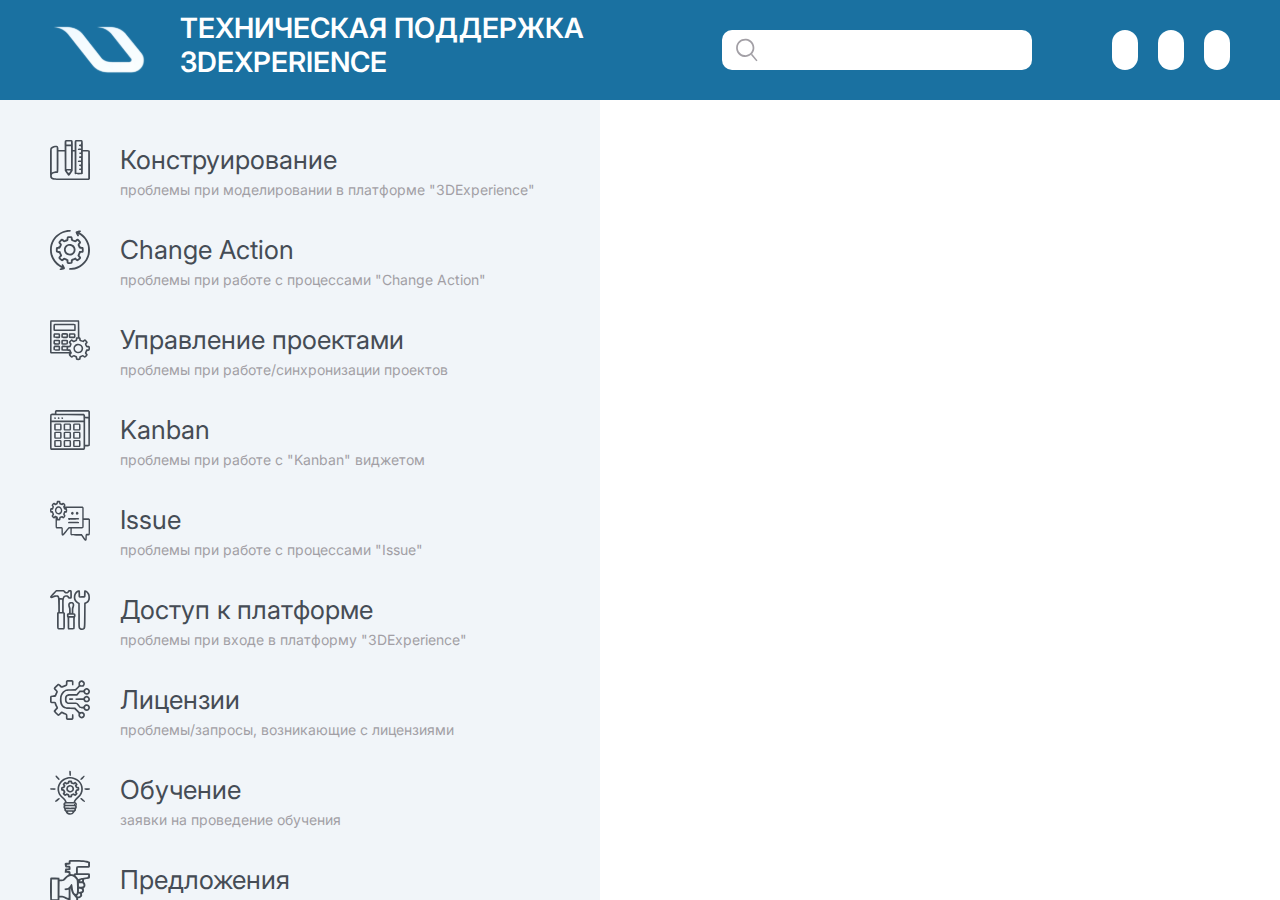
==== index.html @ bc97eb33 "v_01_13_07-22" ====
<!DOCTYPE html>
<html lang="ru">

<head>
    <meta charset="UTF-8">
    <meta http-equiv="X-UA-Compatible" content="IE=edge">
    <meta name="viewport" content="width=device-width, initial-scale=1.0">
    <link href="https://fonts.googleapis.com" rel="preconnect">
    <link href="https://fonts.gstatic.com" rel="preconnect" crossorigin>
    <link href="https://fonts.googleapis.com/css2?family=Inter:wght@200;300;400;500;600;700&display=swap"
        rel="stylesheet">
    <link href="https://cdn.jsdelivr.net/npm/bootstrap@5.2.0-beta1/dist/css/bootstrap.min.css" rel="stylesheet">
    <script src="https://cdn.jsdelivr.net/npm/bootstrap@5.2.0-beta1/dist/js/bootstrap.bundle.min.js" defer
        integrity="sha384-pprn3073KE6tl6bjs2QrFaJGz5/SUsLqktiwsUTF55Jfv3qYSDhgCecCxMW52nD2"
        crossorigin="anonymous"></script>
    <link href="css/style.css" rel="stylesheet">
    <script src="js/main.js" defer></script>
    <title>Техническая поддержка 3DExperience</title>
</head>

<body>
    <header class="header container-content">
        <div class=" header__container">
            <img class="header__logo" src="img/ust-logo.svg" alt="Логотип UST">
            <h1 class="header__title">Техническая поддержка 3DExperience</h1>
            <form class="header__form" action="https://postman-echo.com/post" method="post">
                <input class="header__input" id type="search" name>
                <button class="header__btn btn" type="submit">
                    <svg width="24" height="26" viewBox="0 0 24 26" fill="none" xmlns="http://www.w3.org/2000/svg">
                        <rect width="8.88281" height="1.63172"
                            transform="matrix(0.643813 0.765183 -0.786459 0.617642 17.75 17.5331)" fill="#A29FA5">
                        </rect>
                        <path fill-rule="evenodd" clip-rule="evenodd"
                            d="M9.90199 18.8347C14.2173 19.2799 17.9148 16.1494 18.3362 12.0644C18.7576 7.97938 15.777 4.16008 11.4617 3.71494C7.14639 3.26979 3.44885 6.4002 3.02745 10.4852C2.60606 14.5703 5.5867 18.3896 9.90199 18.8347ZM9.70703 20.7247C14.926 21.263 19.5933 17.4686 20.1317 12.2496C20.6701 7.03062 16.8757 2.36334 11.6566 1.82497C6.43763 1.28659 1.77035 5.081 1.23198 10.3C0.693609 15.519 4.48802 20.1863 9.70703 20.7247Z"
                            fill="#A29FA5"></path>
                    </svg>
                </button>
            </form>
            <div class="header__nav">
                <button class="btn header__login"></button>
                <button class="btn header__login"></button>
                <button class="btn header__login"></button>
            </div>
        </div>
    </header>
    <main class="main">
        <div class="menu container-content">
            <div class="menu__block">
                <ul class="menu__list">
                    <li class="menu__item">
                        <button class="menu__btn" data-path="construction">
                            <img src="img/construction.svg" alt>
                            <p class="menu__title">
                                Конструирование
                            </p>
                            <p class="menu__descr">
                                проблемы при моделировании в платформе "3DExperience"
                            </p>
                        </button>
                    </li>
                    <li class="menu__item">
                        <button class="menu__btn" data-path="change-action">
                            <img src="img/change-action.svg" alt>
                            <p class="menu__title">
                                Change Action
                            </p>
                            <p class="menu__descr">
                                проблемы при работе с процессами "Change Action"</p>
                        </button>
                    </li>
                    <li class="menu__item">
                        <button class="menu__btn" data-path="projects-control">
                            <img src="img/projects-control.svg" alt>
                            <p class="menu__title">
                                Управление проектами
                            </p>
                            <p class="menu__descr">
                                проблемы при работе/синхронизации проектов
                            </p>
                        </button>
                    </li>
                    <li class="menu__item">
                        <button class="menu__btn" data-path="kanban">
                            <img src="img/kanban.svg" alt>
                            <p class="menu__title">
                                Kanban
                            </p>
                            <p class="menu__descr">
                                проблемы при работе c "Kanban" виджетом
                            </p>
                        </button>
                    </li>
                    <li class="menu__item">
                        <button class="menu__btn" data-path="issue">
                            <img src="img/issue.svg" alt>
                            <p class="menu__title">
                                Issue
                            </p>
                            <p class="menu__descr">
                                проблемы при работе с процессами "Issue"
                            </p>
                        </button>
                    </li>
                    <li class="menu__item">
                        <button class="menu__btn" data-path="access">
                            <img src="img/access.svg" alt>
                            <p class="menu__title">
                                Доступ к платформе
                            </p>
                            <p class="menu__descr">
                                проблемы при входе в платформу "3DExperience"
                            </p>
                        </button>
                    </li>
                    <li class="menu__item">
                        <button class="menu__btn" data-path="licenses">
                            <img src="img/licenses.svg" alt>
                            <p class="menu__title">
                                Лицензии
                            </p>
                            <p class="menu__descr">
                                проблемы/запросы, возникающие с лицензиями
                            </p>
                            <span></span>
                        </button>
                    </li>
                    <li class="menu__item">
                        <button class="menu__btn" data-path="education">
                            <img src="img/education.svg" alt>
                            <p class="menu__title">
                                Обучение
                            </p>
                            <p class="menu__descr">
                                заявки на проведение обучения
                            </p>
                        </button>
                    </li>
                    <li class="menu__item">
                        <button class="menu__btn" data-path="suggestions">
                            <img src="img/suggestions.svg" alt>
                            <p class="menu__title">
                                Предложения
                            </p>
                            <p class="menu__descr">
                                предложения по улучшению платформы
                            </p>
                        </button>
                    </li>
                </ul>
            </div>

            <div class="category">
                <div class="category__group category__construction" data-target="construction">
                    <ul class="category__list">
                        <li class="category__item">
                            <a class="category__link" name="Конструирование">Проблема с
                                доступом/поиском объекта
                            </a>
                        </li>
                        <li class="category__item">
                            <a class="category__link" name="Конструирование">Проблема открытия объекта
                            </a>
                        </li>
                        <li class="category__item">
                            <a class="category__link" name="Конструирование">Проблема сохранения
                                объекта</a>
                        </li>
                        <li class="category__item">
                            <a class="category__link" name="Конструирование">Проблема с чертежами
                                и СП
                            </a>
                        </li>
                        <li class="category__item">
                            <a class="category__link" name="Конструирование">Проблема, связанная
                                с работой
                                функций 3D-моделирования
                            </a>
                        </li>
                        <li class="category__item">
                            <a class="category__link" name="Конструирование">Проблема с ПКИ и
                                материалами</a>
                        </li>
                        <li class="category__item">
                            <a class="category__link" name="Конструирование">Другое

                            </a>
                        </li>
                    </ul>
                </div>
                <div class="category__group category__change-action" data-target="change-action">
                    <ul class="category__list">
                        <li class="category__item">
                            <a class="category__link" name="Change Action">Запрос на удаление
                                недействительных связей (Cannot be found)
                            </a>
                        </li>
                        <li class="category__item">
                            <a class="category__link" name="Change Action">Запрос на исправление
                                структуры
                                объектов
                            </a>
                        </li>
                        <li class="category__item">
                            <a class="category__link" name="Change Action">Запрос на продление
                                срока
                                согласования
                            </a>
                        </li>
                        <li class="category__item">
                            <a class="category__link" name="Change Action">Проблема при генерации
                                ARCHDOC
                                неправильной версии
                            </a>
                        </li>
                        <li class="category__item">
                            <a class="category__link" name="Change Action">Проблема с
                                согласованием
                            </a>
                        </li>
                        <li class="category__item">
                            <a class="category__link" name="Change Action">Проблема с
                                запуском
                            </a>
                        </li>
                        <li class="category__item">
                            <a class="category__link" name="Change Action">Другое

                            </a>
                        </li>
                    </ul>
                </div>
                <div class="category__group category__projects-control" data-target="projects-control">
                    <ul class="category__list">
                        <li class="category__item">
                            <a class="category__link" name="Управление проектами">Запрос на
                                изменение "Owner"
                                объекта
                            </a>
                        </li>
                        <li class="category__item">
                            <a class="category__link" name="Управление проектами">Запрос на
                                удаление объекта
                            </a>
                        </li>
                        <li class="category__item">
                            <a class="category__link" name="Управление проектами">Другое

                            </a>
                        </li>
                    </ul>
                </div>
                <div class="category__group category__kanban" data-target="kanban">
                    <ul class="category__list">
                        <li class="category__item">
                            <a class="category__link" name="Kanban">Запрос на изменение "Owner"
                                объекта
                            </a>
                        </li>
                        <li class="category__item">
                            <a class="category__link" name="Kanban">Настройка Dashboard для
                                нового
                                сотрудника
                            </a>
                        </li>
                        <li class="category__item">
                            <a class="category__link" name="Kanban">Проблема при работе с
                                вложениями
                            </a>
                        </li>
                        <li class="category__item">
                            <a class="category__link" name="Kanban">Запрос на создание нового
                                тега</a>
                        </li>
                        <li class="category__item">
                            <a class="category__link" name="Kanban">Запрос на удаление
                                объекта
                            </a>
                        </li>
                        <li class="category__item">
                            <a class="category__link" name="Kanban">Консультация нового
                                сотрудника</a>
                        </li>
                    </ul>
                </div>
                <div class="category__group category__issue" data-target="issue">
                    <ul class="category__list">
                        <li class="category__item">
                            <a class="category__link" name="Issue">Запрос на изменение "Owner"
                                объекта
                            </a>
                        </li>
                        <li class="category__item">
                            <a class="category__link" name="Issue">Запрос на изменение жизненного
                                цикла объекта
                            </a>
                        </li>
                        <li class="category__item">
                            <a class="category__link" name="Issue">Запрос на удаление объекта</a>
                        </li>
                        <li class="category__item">
                            <a class="category__link" name="Issue">Другое

                            </a>
                        </li>
                    </ul>
                </div>
                <div class="category__group category__access" data-target="access">
                    <ul class="category__list">
                        <li class="category__item">
                            <a class="category__link" name="Доступ к платформе">Заполнить
                                форму
                            </a>
                        </li>
                    </ul>
                </div>
                <div class="category__group category__licenses" data-target="licenses">
                    <ul class="category__list">
                        <li class="category__item">
                            <a class="category__link" name="Лицензии">Запрос на
                                добавление/подключение
                                новой лицензии
                            </a>
                        </li>
                        <li class="category__item">
                            <a class="category__link" name="Лицензии">Проблемы с текущей
                                лицензией</a>
                        </li>
                        <li class="category__item">
                            <a class="category__link" name="Лицензии">Проблемы с IGA GOST
                                Drafting</a>
                        </li>
                        <li class="category__item">
                            <a class="category__link" name="Лицензии">Другое

                            </a>
                        </li>
                    </ul>
                </div>
                <div class="category__group category__education" data-target="education">
                    <ul class="category__list">
                        <li class="category__item">
                            <a class="category__link" name="Обучение">Базовй курс
                                3DExperience
                            </a>
                        </li>
                        <li class="category__item">
                            <a class="category__link" name="Обучение">Базовй курс Kanban

                            </a>
                        </li>
                        <li class="category__item">
                            <a class="category__link" name="Обучение">Базовй курс Change
                                Action
                            </a>
                        </li>
                    </ul>
                </div>
                <div class="category__group category__suggestions" data-target="suggestions">
                    <ul class="category__list">
                        <li class="category__item">
                            <a class="category__link" name="Предложения">Заполнить форму

                            </a>
                        </li>
                    </ul>
                </div>
            </div>
            <div class="request hidden">
                <form class="request__form" action="https://postman-echo.com/post" method="post">
                    <div class="request__block">
                        <h3 class="request__title request__title_category">Категория</h3>
                        <input class="request__category" type="text" name="category" readonly="readonly"
                            value="Конструирование">
                    </div>
                    <div class="request__content">
                        <div class="request__block request__block_theme">
                            <h3 class="request__title request__title_theme">Тема</h3>
                            <input class="request__theme-descr" type="text" name="theme" readonly="readonly"
                                value="Проблема при конструировании">
                        </div>
                        <div class="request__block request__block_object">
                            <h3 class="request__title request__title_info-object">Идентификатор объекта</h3>
                            <!-- <input class="request__input request__input-object" type="text" 
                                required> -->
                        </div>
                        <input class="form-control" id="object" aria-label="default input example" type="text"
                            name="object" required>
                        <div class="request__block request__block_problem">
                            <h3 class="request__title request__title_info-problem">Информация о проблеме</h3>
                            <!-- <textarea class="request__input request__input-problem" type="text" name="problem"
                                id="problem" placeholder="Введите сообщение" required></textarea> -->
                        </div>
                        <div class="mb-3">
                            <!-- <label for="exampleFormControlTextarea1" class="form-label">Example textarea</label> -->
                            <textarea class="form-control" id="exampleFormControlTextarea1" name="message" rows="7"
                                required></textarea>
                        </div>
                        <div class="request__block request__block_file mb-5">
                            <!-- <label for="formFileMultiple" class="form-label"></label> -->
                            <input class="form-control" id="formFileMultiple" type="file" name="file" multiple>
                        </div>
                    </div>
                    <button class="request__btn request__btn_reset" type="reset">Назад</button>
                    <button class="request__btn request__btn_submit" type="submit">Отправить заявку</button>
                </form>
            </div>
        </div>
    </main>
</body>

</html>
---- css/style.css ----
html {
    box-sizing: border-box;
    scroll-behavior: smooth;
}

*,
*::before,
*::after {
    box-sizing: inherit;
    margin: 0;
}

img,
svg {
    width: 100%;
}

a {
    text-decoration: none;
}

ul {
    padding: 0;
    list-style: none;
}

button {
    padding: 0;
    cursor: pointer;
}

body {
    font-family: 'Inter', Aria, sans-serif;
    font-size: 16px;
}

:root {
    --transition-color-03s: color 0.3s ease-in-out;
    --transition-bg-03s: background 0.3s ease-in-out;
    --color-descr: #454C55;
    --color-main: #1A71A1;
    --color-menu: #F1F5F9;
    --color-context: #A29FA5;
}

.container-content {
    max-width: 1920px;
    margin: 0 auto;
    overflow: hidden;
    position: relative;
}

/* HEADER */

.header__container {
    display: flex;
    justify-content: space-between;
    /* justify-content: flex-start; */
    align-items: center;
    padding: 0 50px;
    height: 100px;
    background-color: var(--color-main);
}
.header__logo {
    width: 100px;
    height: auto;
    margin-right: 30px;
}
.header__title {
    font-size: 28px;
    font-weight: 600;
    text-transform: uppercase;
    color: #FFFFFF;
    margin-right: auto;
}
.header__form {
    width: 30%;
    position: relative;
    margin-right: 80px;
}
.header__input {
    width: 100%;
    min-height: 40px;
    border-radius: 10px;
    border: none;
    background-color: #fff;
    font-size: 20px;
    padding: 0 15px 0 50px;
    outline: none;
    color: var(--color-descr);
}
.btn {
    cursor: pointer;
}
.header__btn {
    position: absolute;
    content: "";
    width: 25px;
    height: 25px;
    left: 0;
    border: none;
    background: transparent;
}
.header__btn svg {
    width: inherit;
    height: inherit;
}
.header__nav {
    display: flex;
    width: 10%;
    justify-content: space-between;
}
.header__login {
    width: 40px;
    height: 40px;
    border-radius: 40px;
    border: none;
    margin-right: 20px;
    background-color: #fff;
}
.header__login:last-child {
    margin-right: 0;
}

/* MENU */
.menu {
    display: flex;
    height: calc(100vh - 100px);
    /* position: relative; */
}

.menu__block {
    display: inline-block;
    position: relative;
    width: 600px;
    height: calc(100vh - 100px);
    z-index: 100;
    /* padding: 100px; */
    /* background-color: #B7B7B7; */
}
.menu__list {
    display: flex;
    flex-direction: column;
    /* width: 620px; */
    height: 100%;
    background-color: var(--color-menu);
    padding: 25px 0;
}
.menu__item {
    /* margin-bottom: 20px; */
}
.menu__btn {
    position: relative;
    width: 100%;
    padding: 15px 50px;
    background: transparent;
    border: none;
    text-align: start;
    transition: var(--transition-bg-03s);
}
/* .menu__btn::after {
    position: absolute;
    top: 0;
    left: 0;
    right: 0;
    bottom: 0;
    background: linear-gradient(90deg, rgba(194, 194, 194, 0.4) 0%, rgba(198, 201, 206, 0) 101.82%);
    opacity: 0;
    transition: opacity 0.3s ease;
}
.menu__btn:hover::after {
    opacity: 1;
} */
.menu__btn_active {
    background: linear-gradient(90deg, rgba(194, 194, 194, 0.4) 0%, rgba(198, 201, 206, 0) 101.82%);
}
.menu__btn_active .menu__title {
    color: var(--color-main);
}
.menu__btn img {
    position: absolute;
    width: 40px;
    height: auto;
    margin-right: 20px;
    text-align: center;
}
.menu__title {
    font-size: 26px;
    color: var(--color-descr);
    padding-left: 70px;
    margin-bottom: 0;
    transition: var(--transition-color-03s);
}
.menu__descr {
    padding-left: 70px;
    font-size: 14px;
    color: var(--color-context);
    margin-bottom: 0;
}
/* .menu__btn:hover .menu__title {
color: var(--color-main);
} */
.menu__btn:hover {
    background: linear-gradient(90deg, rgba(194, 194, 194, 0.4) 0%, rgba(198, 201, 206, 0) 101.82%);
}
.menu__btn:hover img {
    
}

/* CATEGORY */

.category {
    display: inline-block;
    position: relative;
    width: 40%;
}
.category__group {
    position: absolute;
    height: calc(100vh - 100px);
    width: 100%;
    padding: 25px 0;
    background: #f6f8fa;
    left: -100%;
    visibility: hidden;
    transition: left 0.3s ease-in-out;
}
.category__group_visible {
    left: 0;
    visibility: visible;
    /* display: inline-block; */
}
.category__list {
    display: flex;
    flex-direction: column;
    height: 100%;
}
.category__item {
    position: relative;
    width: 100%;
}
.category__link {
    display: block;
    font-size: 24px;
    color: var(--color-descr);
    padding: 25px 50px;
    background-image: transparent;
    transition: background 0.3s ease;

}
.category__link:hover {
    background-image: linear-gradient(90deg, rgba(194, 194, 194, 0.4) 0%, rgba(198, 201, 206, 0) 101.82%);
}

/* REQUEST */
input,
button {
    font-family: 'Inter', Aria, sans-serif;
}
.request {
    position: absolute;
    top: 0;
    left: 600px;
    width: 40%;
    /* width: calc(100vw - 620px); */
    z-index: 80;
    height: calc(100vh - 100px);
    padding: 50px;
    transition: left 0.3s ease;
}
.hidden {
left: -100%;}
.input-readonly {
    cursor: auto;
    outline: none;
    border: none;
    pointer-events: none;
}   
.request__category {
    width: -webkit-fill-available;
    font-size: 20px;
    line-height: 40px;
    font-weight: 400;
    color: #fff;
    background-color: var(--color-main);
    padding: 0 20px;
    border: none;
    border-radius: 10px;
    margin-bottom: 20px;
}
.request__main {
/* display: flex; */
}
.request__content {
    /* display: flex; */
}
.request__block {
    display: flex;
}
.request__block_problem {
    flex-wrap: wrap;
}
.request__block_theme {
}
.request__title {
    font-size: 20px;
    font-weight: 400;
    line-height: 40px;
    color: var(--color-descr);
    margin-bottom: 10px;
    margin-right: 30px;
}
.request__theme-descr {
    width: -webkit-fill-available;
    font-size: 20px;
    line-height: 40px;
    background-color: var(--color-main);
    border: none;
    border-radius: 10px;
    padding: 0 20px;
    color: #fff;
    margin-bottom: 10px;
}
.request__input {
    font-size: 20px;
    color: var(--color-descr);
    border: none;
    border-radius: 10px;
    min-width: 50%;
    background: #e2e3e9;
    margin-bottom: 10px;
    padding: 10px 20px;
}
.request__input-problem {
    width: 100%;
    height: 200px;
    overflow-y: auto;
    margin-bottom: 20px;
    font-size: 20px;
}
.request__btn {
    padding: 20px 30px;
    border: 1px solid var(--color-main);
    font-size: 20px;
    line-height: 20px;
    border-radius: 10px;
    background-color: transparent;
    color: var(--color-main);
    min-width: 200px;
    margin-right: 30px;
    transition: background 0.3s ease, color 0.3s ease, border 0.3s ease;
}
.request__btn_submit {
    background-color: var(--color-main);
    color: #fff;
}
.request__btn_submit:hover {
    border: 1px solid var(--color-descr);
    background: var(--color-descr);
}
.request__btn_reset:hover {
    /* background: var(--color-main);
    color: #fff; */
border: 1px solid var(--color-descr);
color: var(--color-descr);
}
.request__block_file {
    margin-bottom: 30px ;
}
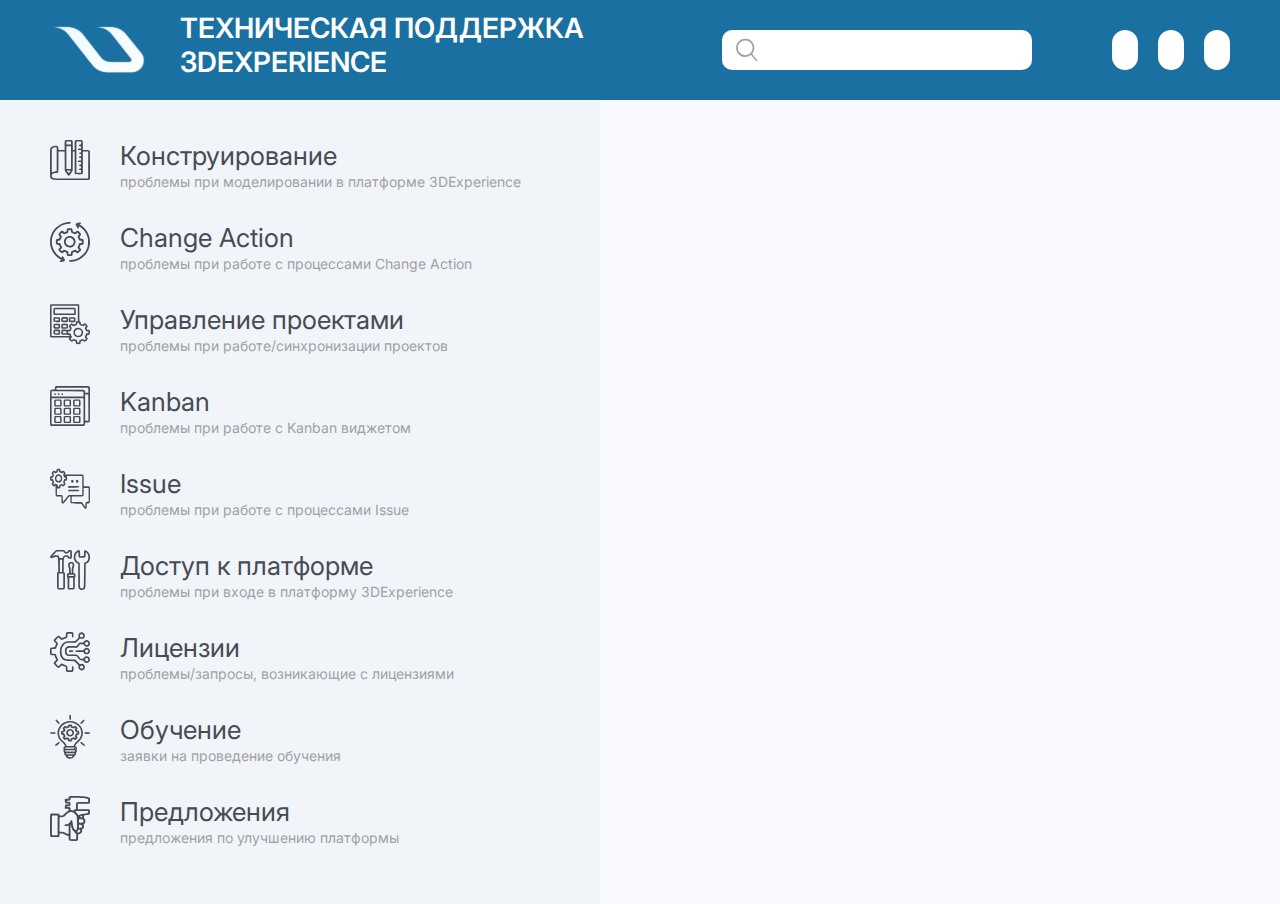
==== commit 6f4c2367: "v_01_14_07_22_btn-reset" ====
--- a/index.html
+++ b/index.html
@@ -7,12 +7,9 @@
     <meta name="viewport" content="width=device-width, initial-scale=1.0">
     <link href="https://fonts.googleapis.com" rel="preconnect">
     <link href="https://fonts.gstatic.com" rel="preconnect" crossorigin>
-    <link href="https://fonts.googleapis.com/css2?family=Inter:wght@200;300;400;500;600;700&display=swap"
-        rel="stylesheet">
+    <link href="https://fonts.googleapis.com/css2?family=Inter:wght@200;300;400;500;600;700&display=swap" rel="stylesheet">
     <link href="https://cdn.jsdelivr.net/npm/bootstrap@5.2.0-beta1/dist/css/bootstrap.min.css" rel="stylesheet">
-    <script src="https://cdn.jsdelivr.net/npm/bootstrap@5.2.0-beta1/dist/js/bootstrap.bundle.min.js" defer
-        integrity="sha384-pprn3073KE6tl6bjs2QrFaJGz5/SUsLqktiwsUTF55Jfv3qYSDhgCecCxMW52nD2"
-        crossorigin="anonymous"></script>
+    <script src="https://cdn.jsdelivr.net/npm/bootstrap@5.2.0-beta1/dist/js/bootstrap.bundle.min.js" defer integrity="sha384-pprn3073KE6tl6bjs2QrFaJGz5/SUsLqktiwsUTF55Jfv3qYSDhgCecCxMW52nD2" crossorigin="anonymous"></script>
     <link href="css/style.css" rel="stylesheet">
     <script src="js/main.js" defer></script>
     <title>Техническая поддержка 3DExperience</title>
@@ -49,31 +46,31 @@
                 <ul class="menu__list">
                     <li class="menu__item">
                         <button class="menu__btn" data-path="construction">
-                            <img src="img/construction.svg" alt>
-                            <p class="menu__title">
+                            <img src="img/construction.svg">
+                            <h2 class="menu__title">
                                 Конструирование
-                            </p>
-                            <p class="menu__descr">
-                                проблемы при моделировании в платформе "3DExperience"
+                            </h2>
+                            <p class="menu__descr">
+                                проблемы при моделировании в платформе 3DExperience
                             </p>
                         </button>
                     </li>
                     <li class="menu__item">
                         <button class="menu__btn" data-path="change-action">
-                            <img src="img/change-action.svg" alt>
-                            <p class="menu__title">
+                            <img src="img/change-action.svg">
+                            <h2 class="menu__title">
                                 Change Action
-                            </p>
-                            <p class="menu__descr">
-                                проблемы при работе с процессами "Change Action"</p>
+                            </h2>
+                            <p class="menu__descr">
+                                проблемы при работе с процессами Change Action</p>
                         </button>
                     </li>
                     <li class="menu__item">
                         <button class="menu__btn" data-path="projects-control">
-                            <img src="img/projects-control.svg" alt>
-                            <p class="menu__title">
+                            <img src="img/projects-control.svg">
+                            <h2 class="menu__title">
                                 Управление проектами
-                            </p>
+                            </h2>
                             <p class="menu__descr">
                                 проблемы при работе/синхронизации проектов
                             </p>
@@ -81,43 +78,43 @@
                     </li>
                     <li class="menu__item">
                         <button class="menu__btn" data-path="kanban">
-                            <img src="img/kanban.svg" alt>
-                            <p class="menu__title">
+                            <img src="img/kanban.svg">
+                            <h2 class="menu__title">
                                 Kanban
-                            </p>
-                            <p class="menu__descr">
-                                проблемы при работе c "Kanban" виджетом
+                            </h2>
+                            <p class="menu__descr">
+                                проблемы при работе c Kanban виджетом
                             </p>
                         </button>
                     </li>
                     <li class="menu__item">
                         <button class="menu__btn" data-path="issue">
-                            <img src="img/issue.svg" alt>
-                            <p class="menu__title">
+                            <img src="img/issue.svg">
+                            <h2 class="menu__title">
                                 Issue
-                            </p>
-                            <p class="menu__descr">
-                                проблемы при работе с процессами "Issue"
+                            </h2>
+                            <p class="menu__descr">
+                                проблемы при работе с процессами Issue
                             </p>
                         </button>
                     </li>
                     <li class="menu__item">
                         <button class="menu__btn" data-path="access">
-                            <img src="img/access.svg" alt>
-                            <p class="menu__title">
+                            <img src="img/access.svg">
+                            <h2 class="menu__title">
                                 Доступ к платформе
-                            </p>
-                            <p class="menu__descr">
-                                проблемы при входе в платформу "3DExperience"
+                            </h2>
+                            <p class="menu__descr">
+                                проблемы при входе в платформу 3DExperience
                             </p>
                         </button>
                     </li>
                     <li class="menu__item">
                         <button class="menu__btn" data-path="licenses">
-                            <img src="img/licenses.svg" alt>
-                            <p class="menu__title">
+                            <img src="img/licenses.svg">
+                            <h2 class="menu__title">
                                 Лицензии
-                            </p>
+                            </h2>
                             <p class="menu__descr">
                                 проблемы/запросы, возникающие с лицензиями
                             </p>
@@ -126,10 +123,10 @@
                     </li>
                     <li class="menu__item">
                         <button class="menu__btn" data-path="education">
-                            <img src="img/education.svg" alt>
-                            <p class="menu__title">
+                            <img src="img/education.svg">
+                            <h2 class="menu__title">
                                 Обучение
-                            </p>
+                            </h2>
                             <p class="menu__descr">
                                 заявки на проведение обучения
                             </p>
@@ -137,10 +134,10 @@
                     </li>
                     <li class="menu__item">
                         <button class="menu__btn" data-path="suggestions">
-                            <img src="img/suggestions.svg" alt>
-                            <p class="menu__title">
+                            <img src="img/suggestions.svg">
+                            <h2 class="menu__title">
                                 Предложения
-                            </p>
+                            </h2>
                             <p class="menu__descr">
                                 предложения по улучшению платформы
                             </p>
@@ -153,214 +150,144 @@
                 <div class="category__group category__construction" data-target="construction">
                     <ul class="category__list">
                         <li class="category__item">
-                            <a class="category__link" name="Конструирование">Проблема с
-                                доступом/поиском объекта
-                            </a>
-                        </li>
-                        <li class="category__item">
-                            <a class="category__link" name="Конструирование">Проблема открытия объекта
-                            </a>
-                        </li>
-                        <li class="category__item">
-                            <a class="category__link" name="Конструирование">Проблема сохранения
-                                объекта</a>
-                        </li>
-                        <li class="category__item">
-                            <a class="category__link" name="Конструирование">Проблема с чертежами
-                                и СП
-                            </a>
-                        </li>
-                        <li class="category__item">
-                            <a class="category__link" name="Конструирование">Проблема, связанная
-                                с работой
-                                функций 3D-моделирования
-                            </a>
-                        </li>
-                        <li class="category__item">
-                            <a class="category__link" name="Конструирование">Проблема с ПКИ и
-                                материалами</a>
-                        </li>
-                        <li class="category__item">
-                            <a class="category__link" name="Конструирование">Другое
-
-                            </a>
+                            <a class="category__link" name="Конструирование">Доступ/поиск объекта</a>
+                        </li>
+                        <li class="category__item">
+                            <a class="category__link" name="Конструирование">Открытие объекта</a>
+                        </li>
+                        <li class="category__item">
+                            <a class="category__link" name="Конструирование">Сохранение объекта</a>
+                        </li>
+                        <li class="category__item">
+                            <a class="category__link" name="Конструирование">Чертежи и спецификации</a>
+                        </li>
+                        <li class="category__item">
+                            <a class="category__link" name="Конструирование">Функции 3D-моделирования</a>
+                        </li>
+                        <li class="category__item">
+                            <a class="category__link" name="Конструирование">ПКИ и материалы</a>
+                        </li>
+                        <li class="category__item">
+                            <a class="category__link" name="Конструирование">Другое</a>
                         </li>
                     </ul>
                 </div>
                 <div class="category__group category__change-action" data-target="change-action">
                     <ul class="category__list">
                         <li class="category__item">
-                            <a class="category__link" name="Change Action">Запрос на удаление
-                                недействительных связей (Cannot be found)
-                            </a>
-                        </li>
-                        <li class="category__item">
-                            <a class="category__link" name="Change Action">Запрос на исправление
-                                структуры
-                                объектов
-                            </a>
-                        </li>
-                        <li class="category__item">
-                            <a class="category__link" name="Change Action">Запрос на продление
-                                срока
-                                согласования
-                            </a>
-                        </li>
-                        <li class="category__item">
-                            <a class="category__link" name="Change Action">Проблема при генерации
-                                ARCHDOC
-                                неправильной версии
-                            </a>
-                        </li>
-                        <li class="category__item">
-                            <a class="category__link" name="Change Action">Проблема с
-                                согласованием
-                            </a>
-                        </li>
-                        <li class="category__item">
-                            <a class="category__link" name="Change Action">Проблема с
-                                запуском
-                            </a>
-                        </li>
-                        <li class="category__item">
-                            <a class="category__link" name="Change Action">Другое
-
-                            </a>
+                            <a class="category__link" name="Change Action">Удаление недействительных связей</a>
+                        </li>
+                        <li class="category__item">
+                            <a class="category__link" name="Change Action">Исправление структуры объектов</a>
+                        </li>
+                        <li class="category__item">
+                            <a class="category__link" name="Change Action">Продление срока согласования</a>
+                        </li>
+                        <li class="category__item">
+                            <a class="category__link" name="Change Action">Генерация ARCHDOC неправильной версии</a>
+                        </li>
+                        <li class="category__item">
+                            <a class="category__link" name="Change Action">Проблема с согласованием</a>
+                        </li>
+                        <li class="category__item">
+                            <a class="category__link" name="Change Action">Проблема с запуском</a>
+                        </li>
+                        <li class="category__item">
+                            <a class="category__link" name="Change Action">Другое</a>
                         </li>
                     </ul>
                 </div>
                 <div class="category__group category__projects-control" data-target="projects-control">
                     <ul class="category__list">
                         <li class="category__item">
-                            <a class="category__link" name="Управление проектами">Запрос на
-                                изменение "Owner"
-                                объекта
-                            </a>
-                        </li>
-                        <li class="category__item">
-                            <a class="category__link" name="Управление проектами">Запрос на
-                                удаление объекта
-                            </a>
-                        </li>
-                        <li class="category__item">
-                            <a class="category__link" name="Управление проектами">Другое
-
-                            </a>
+                            <a class="category__link" name="Управление проектами">Изменение Owner объекта</a>
+                        </li>
+                        <li class="category__item">
+                            <a class="category__link" name="Управление проектами">Удаление объекта</a>
+                        </li>
+                        <li class="category__item">
+                            <a class="category__link" name="Управление проектами">Другое</a>
                         </li>
                     </ul>
                 </div>
                 <div class="category__group category__kanban" data-target="kanban">
                     <ul class="category__list">
                         <li class="category__item">
-                            <a class="category__link" name="Kanban">Запрос на изменение "Owner"
-                                объекта
-                            </a>
-                        </li>
-                        <li class="category__item">
-                            <a class="category__link" name="Kanban">Настройка Dashboard для
-                                нового
-                                сотрудника
-                            </a>
-                        </li>
-                        <li class="category__item">
-                            <a class="category__link" name="Kanban">Проблема при работе с
-                                вложениями
-                            </a>
-                        </li>
-                        <li class="category__item">
-                            <a class="category__link" name="Kanban">Запрос на создание нового
-                                тега</a>
-                        </li>
-                        <li class="category__item">
-                            <a class="category__link" name="Kanban">Запрос на удаление
-                                объекта
-                            </a>
-                        </li>
-                        <li class="category__item">
-                            <a class="category__link" name="Kanban">Консультация нового
-                                сотрудника</a>
+                            <a class="category__link" name="Kanban">Изменение Owner объекта</a>
+                        </li>
+                        <li class="category__item">
+                            <a class="category__link" name="Kanban">Настройка Dashboard для нового сотрудника</a>
+                        </li>
+                        <li class="category__item">
+                            <a class="category__link" name="Kanban">Работа с вложениями</a>
+                        </li>
+                        <li class="category__item">
+                            <a class="category__link" name="Kanban">Создание нового тега</a>
+                        </li>
+                        <li class="category__item">
+                            <a class="category__link" name="Kanban">Удаление объекта</a>
+                        </li>
+                        <li class="category__item">
+                            <a class="category__link" name="Kanban">Консультация нового сотрудника</a>
                         </li>
                     </ul>
                 </div>
                 <div class="category__group category__issue" data-target="issue">
                     <ul class="category__list">
                         <li class="category__item">
-                            <a class="category__link" name="Issue">Запрос на изменение "Owner"
-                                объекта
-                            </a>
-                        </li>
-                        <li class="category__item">
-                            <a class="category__link" name="Issue">Запрос на изменение жизненного
-                                цикла объекта
-                            </a>
-                        </li>
-                        <li class="category__item">
-                            <a class="category__link" name="Issue">Запрос на удаление объекта</a>
-                        </li>
-                        <li class="category__item">
-                            <a class="category__link" name="Issue">Другое
-
-                            </a>
+                            <a class="category__link" name="Issue">Изменение Owner объекта</a>
+                        </li>
+                        <li class="category__item">
+                            <a class="category__link" name="Issue">Изменение жизненного цикла объекта</a>
+                        </li>
+                        <li class="category__item">
+                            <a class="category__link" name="Issue">Удаление объекта</a>
+                        </li>
+                        <li class="category__item">
+                            <a class="category__link" name="Issue">Другое</a>
                         </li>
                     </ul>
                 </div>
                 <div class="category__group category__access" data-target="access">
                     <ul class="category__list">
                         <li class="category__item">
-                            <a class="category__link" name="Доступ к платформе">Заполнить
-                                форму
-                            </a>
+                            <a class="category__link" name="Доступ к платформе">Ошибка доступа</a>
                         </li>
                     </ul>
                 </div>
                 <div class="category__group category__licenses" data-target="licenses">
                     <ul class="category__list">
                         <li class="category__item">
-                            <a class="category__link" name="Лицензии">Запрос на
-                                добавление/подключение
-                                новой лицензии
-                            </a>
-                        </li>
-                        <li class="category__item">
-                            <a class="category__link" name="Лицензии">Проблемы с текущей
-                                лицензией</a>
-                        </li>
-                        <li class="category__item">
-                            <a class="category__link" name="Лицензии">Проблемы с IGA GOST
-                                Drafting</a>
-                        </li>
-                        <li class="category__item">
-                            <a class="category__link" name="Лицензии">Другое
-
-                            </a>
+                            <a class="category__link" name="Лицензии">Добавление/подключение новой лицензии</a>
+                        </li>
+                        <li class="category__item">
+                            <a class="category__link" name="Лицензии">Проблемы с текущей лицензией</a>
+                        </li>
+                        <li class="category__item">
+                            <a class="category__link" name="Лицензии">Проблемы с IGA GOST Drafting</a>
+                        </li>
+                        <li class="category__item">
+                            <a class="category__link" name="Лицензии">Другое</a>
                         </li>
                     </ul>
                 </div>
                 <div class="category__group category__education" data-target="education">
                     <ul class="category__list">
                         <li class="category__item">
-                            <a class="category__link" name="Обучение">Базовй курс
-                                3DExperience
-                            </a>
-                        </li>
-                        <li class="category__item">
-                            <a class="category__link" name="Обучение">Базовй курс Kanban
-
-                            </a>
-                        </li>
-                        <li class="category__item">
-                            <a class="category__link" name="Обучение">Базовй курс Change
-                                Action
-                            </a>
+                            <a class="category__link" name="Обучение">Базовый курс 3DExperience</a>
+                        </li>
+                        <li class="category__item">
+                            <a class="category__link" name="Обучение">Базовый курс Kanban</a>
+                        </li>
+                        <li class="category__item">
+                            <a class="category__link" name="Обучение">Базовый курс Change Action</a>
                         </li>
                     </ul>
                 </div>
                 <div class="category__group category__suggestions" data-target="suggestions">
                     <ul class="category__list">
                         <li class="category__item">
-                            <a class="category__link" name="Предложения">Заполнить форму
-
-                            </a>
+                            <a class="category__link" name="Предложения">Предложения по улучшению</a>
                         </li>
                     </ul>
                 </div>
@@ -369,38 +296,29 @@
                 <form class="request__form" action="https://postman-echo.com/post" method="post">
                     <div class="request__block">
                         <h3 class="request__title request__title_category">Категория</h3>
-                        <input class="request__category" type="text" name="category" readonly="readonly"
-                            value="Конструирование">
+                        <input class="request__category input-readonly" type="text" name="category" readonly="readonly" value="">
                     </div>
                     <div class="request__content">
                         <div class="request__block request__block_theme">
                             <h3 class="request__title request__title_theme">Тема</h3>
-                            <input class="request__theme-descr" type="text" name="theme" readonly="readonly"
-                                value="Проблема при конструировании">
+                            <input class="request__theme-descr input-readonly" type="text" name="theme" readonly="readonly" value="">
                         </div>
                         <div class="request__block request__block_object">
                             <h3 class="request__title request__title_info-object">Идентификатор объекта</h3>
-                            <!-- <input class="request__input request__input-object" type="text" 
-                                required> -->
-                        </div>
-                        <input class="form-control" id="object" aria-label="default input example" type="text"
-                            name="object" required>
+                            <p class="request__subtitle">Например: title, name, №CA, направление</p>
+                        </div>
+                        <input class="form-control" id="formObject" aria-label="Введите информацию об объекте" type="text" name="object" required>
                         <div class="request__block request__block_problem">
                             <h3 class="request__title request__title_info-problem">Информация о проблеме</h3>
-                            <!-- <textarea class="request__input request__input-problem" type="text" name="problem"
-                                id="problem" placeholder="Введите сообщение" required></textarea> -->
                         </div>
                         <div class="mb-3">
-                            <!-- <label for="exampleFormControlTextarea1" class="form-label">Example textarea</label> -->
-                            <textarea class="form-control" id="exampleFormControlTextarea1" name="message" rows="7"
-                                required></textarea>
+                            <textarea class="form-control" id="formMessage" name="message" rows="7" type="text" required></textarea>
                         </div>
                         <div class="request__block request__block_file mb-5">
-                            <!-- <label for="formFileMultiple" class="form-label"></label> -->
                             <input class="form-control" id="formFileMultiple" type="file" name="file" multiple>
                         </div>
                     </div>
-                    <button class="request__btn request__btn_reset" type="reset">Назад</button>
+                    <button class="request__btn request__btn_reset" type="button">Назад</button>
                     <button class="request__btn request__btn_submit" type="submit">Отправить заявку</button>
                 </form>
             </div>
--- a/css/style.css
+++ b/css/style.css
@@ -41,6 +41,7 @@
     --color-main: #1A71A1;
     --color-menu: #F1F5F9;
     --color-context: #A29FA5;
+    --linear-bg: linear-gradient(90deg, rgba(194, 194, 194, 0.4) 0%, rgba(198, 201, 206, 0) 101.82%);
 }
 
 .container-content {
@@ -50,22 +51,24 @@
     position: relative;
 }
 
+
 /* HEADER */
 
 .header__container {
     display: flex;
     justify-content: space-between;
-    /* justify-content: flex-start; */
     align-items: center;
     padding: 0 50px;
     height: 100px;
     background-color: var(--color-main);
 }
+
 .header__logo {
     width: 100px;
     height: auto;
     margin-right: 30px;
 }
+
 .header__title {
     font-size: 28px;
     font-weight: 600;
@@ -73,11 +76,13 @@
     color: #FFFFFF;
     margin-right: auto;
 }
+
 .header__form {
     width: 30%;
     position: relative;
     margin-right: 80px;
 }
+
 .header__input {
     width: 100%;
     min-height: 40px;
@@ -89,9 +94,11 @@
     outline: none;
     color: var(--color-descr);
 }
+
 .btn {
     cursor: pointer;
 }
+
 .header__btn {
     position: absolute;
     content: "";
@@ -101,15 +108,18 @@
     border: none;
     background: transparent;
 }
+
 .header__btn svg {
     width: inherit;
     height: inherit;
 }
+
 .header__nav {
     display: flex;
     width: 10%;
     justify-content: space-between;
 }
+
 .header__login {
     width: 40px;
     height: 40px;
@@ -118,65 +128,58 @@
     margin-right: 20px;
     background-color: #fff;
 }
+
 .header__login:last-child {
     margin-right: 0;
 }
 
+
 /* MENU */
+
 .menu {
     display: flex;
-    height: calc(100vh - 100px);
-    /* position: relative; */
+    min-height: calc(100vh - 100px);
+    background: #f9faff;
 }
 
 .menu__block {
     display: inline-block;
     position: relative;
     width: 600px;
-    height: calc(100vh - 100px);
     z-index: 100;
-    /* padding: 100px; */
-    /* background-color: #B7B7B7; */
-}
+    background-color: var(--color-menu);
+}
+
 .menu__list {
     display: flex;
     flex-direction: column;
-    /* width: 620px; */
     height: 100%;
-    background-color: var(--color-menu);
     padding: 25px 0;
 }
-.menu__item {
-    /* margin-bottom: 20px; */
-}
+
 .menu__btn {
     position: relative;
     width: 100%;
     padding: 15px 50px;
-    background: transparent;
+    background: var(--color-menu);
     border: none;
     text-align: start;
-    transition: var(--transition-bg-03s);
-}
-/* .menu__btn::after {
-    position: absolute;
-    top: 0;
-    left: 0;
-    right: 0;
-    bottom: 0;
-    background: linear-gradient(90deg, rgba(194, 194, 194, 0.4) 0%, rgba(198, 201, 206, 0) 101.82%);
-    opacity: 0;
-    transition: opacity 0.3s ease;
-}
-.menu__btn:hover::after {
-    opacity: 1;
-} */
-.menu__btn_active {
-    background: linear-gradient(90deg, rgba(194, 194, 194, 0.4) 0%, rgba(198, 201, 206, 0) 101.82%);
-}
+    transition: background 0.7s ease-in-out;
+}
+
+.menu__btn:hover {
+    color: #006eff;
+    background: var(--linear-bg);
+}
+
+.menu__btn.menu__btn_active {
+    background: var(--linear-bg);
+}
+
 .menu__btn_active .menu__title {
     color: var(--color-main);
 }
+
 .menu__btn img {
     position: absolute;
     width: 40px;
@@ -184,28 +187,24 @@
     margin-right: 20px;
     text-align: center;
 }
+
 .menu__title {
     font-size: 26px;
+    font-weight: 400;
+    line-height: 31px;
     color: var(--color-descr);
     padding-left: 70px;
     margin-bottom: 0;
     transition: var(--transition-color-03s);
 }
+
 .menu__descr {
     padding-left: 70px;
     font-size: 14px;
     color: var(--color-context);
     margin-bottom: 0;
 }
-/* .menu__btn:hover .menu__title {
-color: var(--color-main);
-} */
-.menu__btn:hover {
-    background: linear-gradient(90deg, rgba(194, 194, 194, 0.4) 0%, rgba(198, 201, 206, 0) 101.82%);
-}
-.menu__btn:hover img {
-    
-}
+
 
 /* CATEGORY */
 
@@ -214,9 +213,10 @@
     position: relative;
     width: 40%;
 }
+
 .category__group {
     position: absolute;
-    height: calc(100vh - 100px);
+    height: 100%;
     width: 100%;
     padding: 25px 0;
     background: #f6f8fa;
@@ -224,57 +224,70 @@
     visibility: hidden;
     transition: left 0.3s ease-in-out;
 }
+
 .category__group_visible {
     left: 0;
     visibility: visible;
-    /* display: inline-block; */
-}
+}
+
 .category__list {
     display: flex;
     flex-direction: column;
     height: 100%;
 }
+
 .category__item {
     position: relative;
     width: 100%;
 }
+
 .category__link {
     display: block;
     font-size: 24px;
-    color: var(--color-descr);
-    padding: 25px 50px;
-    background-image: transparent;
-    transition: background 0.3s ease;
-
-}
+    line-height: 24px;
+    color: var(--color-descr);
+    padding: 29px 50px;
+    background: transparent;
+    transition: background 0.3s ease, var(--transition-color-03s);
+    cursor: pointer;
+}
+
 .category__link:hover {
-    background-image: linear-gradient(90deg, rgba(194, 194, 194, 0.4) 0%, rgba(198, 201, 206, 0) 101.82%);
-}
+    color: var(--color-main);
+    background: linear-gradient(90deg, #c2c2c266 0%, #c6c9ce00 101.82%);
+}
+
 
 /* REQUEST */
+
 input,
 button {
     font-family: 'Inter', Aria, sans-serif;
 }
+
 .request {
     position: absolute;
     top: 0;
     left: 600px;
     width: 40%;
-    /* width: calc(100vw - 620px); */
     z-index: 80;
-    height: calc(100vh - 100px);
+    height: 100%;
     padding: 50px;
-    transition: left 0.3s ease;
-}
+    background: #f6f8fa;
+    transition: left 0.3s ease-in-out;
+}
+
 .hidden {
-left: -100%;}
+    left: -100%;
+}
+
 .input-readonly {
     cursor: auto;
     outline: none;
     border: none;
     pointer-events: none;
-}   
+}
+
 .request__category {
     width: -webkit-fill-available;
     font-size: 20px;
@@ -287,20 +300,16 @@
     border-radius: 10px;
     margin-bottom: 20px;
 }
-.request__main {
-/* display: flex; */
-}
-.request__content {
-    /* display: flex; */
-}
+
 .request__block {
     display: flex;
-}
+    align-items: baseline;
+}
+
 .request__block_problem {
     flex-wrap: wrap;
 }
-.request__block_theme {
-}
+
 .request__title {
     font-size: 20px;
     font-weight: 400;
@@ -309,6 +318,14 @@
     margin-bottom: 10px;
     margin-right: 30px;
 }
+
+.request__subtitle {
+    font-size: 16px;
+    text-align: start;
+    vertical-align: middle;
+    color: var(--color-context);
+}
+
 .request__theme-descr {
     width: -webkit-fill-available;
     font-size: 20px;
@@ -320,6 +337,7 @@
     color: #fff;
     margin-bottom: 10px;
 }
+
 .request__input {
     font-size: 20px;
     color: var(--color-descr);
@@ -330,13 +348,7 @@
     margin-bottom: 10px;
     padding: 10px 20px;
 }
-.request__input-problem {
-    width: 100%;
-    height: 200px;
-    overflow-y: auto;
-    margin-bottom: 20px;
-    font-size: 20px;
-}
+
 .request__btn {
     padding: 20px 30px;
     border: 1px solid var(--color-main);
@@ -349,20 +361,24 @@
     margin-right: 30px;
     transition: background 0.3s ease, color 0.3s ease, border 0.3s ease;
 }
+
 .request__btn_submit {
     background-color: var(--color-main);
     color: #fff;
 }
+
 .request__btn_submit:hover {
     border: 1px solid var(--color-descr);
     background: var(--color-descr);
 }
+
 .request__btn_reset:hover {
     /* background: var(--color-main);
     color: #fff; */
-border: 1px solid var(--color-descr);
-color: var(--color-descr);
-}
+    border: 1px solid var(--color-descr);
+    color: var(--color-descr);
+}
+
 .request__block_file {
-    margin-bottom: 30px ;
+    margin-bottom: 30px;
 }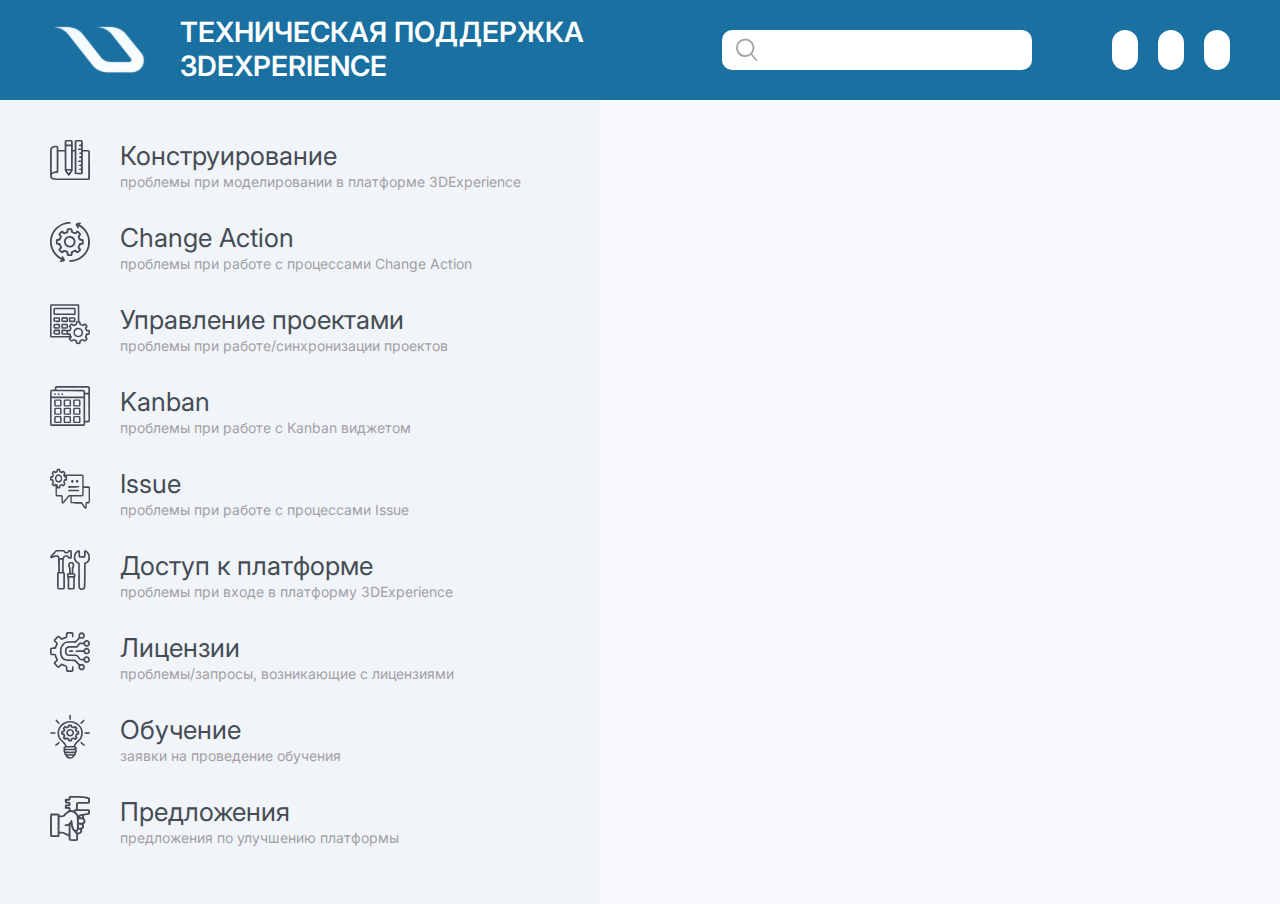
==== commit 928e3fce: "reset category group oncclik" ====
--- a/index.html
+++ b/index.html
@@ -310,6 +310,7 @@
                         <input class="form-control" id="formObject" aria-label="Введите информацию об объекте" type="text" name="object" required>
                         <div class="request__block request__block_problem">
                             <h3 class="request__title request__title_info-problem">Информация о проблеме</h3>
+                            <p class="request__subtitle">Кратко сформулируйте ваш запрос</p>
                         </div>
                         <div class="mb-3">
                             <textarea class="form-control" id="formMessage" name="message" rows="7" type="text" required></textarea>
@@ -322,6 +323,7 @@
                     <button class="request__btn request__btn_submit" type="submit">Отправить заявку</button>
                 </form>
             </div>
+            <div class="reset"></div>
         </div>
     </main>
 </body>
--- a/css/style.css
+++ b/css/style.css
@@ -48,7 +48,7 @@
     max-width: 1920px;
     margin: 0 auto;
     overflow: hidden;
-    position: relative;
+    /* position: relative; */
 }
 
 
@@ -75,6 +75,7 @@
     text-transform: uppercase;
     color: #FFFFFF;
     margin-right: auto;
+    margin-bottom: 0;
 }
 
 .header__form {
@@ -138,6 +139,7 @@
 
 .menu {
     display: flex;
+    position: relative;
     min-height: calc(100vh - 100px);
     background: #f9faff;
 }
@@ -164,11 +166,10 @@
     background: var(--color-menu);
     border: none;
     text-align: start;
-    transition: background 0.7s ease-in-out;
+    transition: background 0.3s ease-in-out;
 }
 
 .menu__btn:hover {
-    color: #006eff;
     background: var(--linear-bg);
 }
 
@@ -212,6 +213,7 @@
     display: inline-block;
     position: relative;
     width: 40%;
+    z-index: 50;
 }
 
 .category__group {
@@ -338,15 +340,8 @@
     margin-bottom: 10px;
 }
 
-.request__input {
-    font-size: 20px;
-    color: var(--color-descr);
-    border: none;
-    border-radius: 10px;
-    min-width: 50%;
-    background: #e2e3e9;
+#formObject {
     margin-bottom: 10px;
-    padding: 10px 20px;
 }
 
 .request__btn {
@@ -373,12 +368,20 @@
 }
 
 .request__btn_reset:hover {
-    /* background: var(--color-main);
-    color: #fff; */
     border: 1px solid var(--color-descr);
     color: var(--color-descr);
 }
 
 .request__block_file {
     margin-bottom: 30px;
+}
+
+.reset {
+    position: absolute;
+    content: "";
+    top: 0;
+    left: 0;
+    right: 0;
+    bottom: 0;
+    background: #f9faff;
 }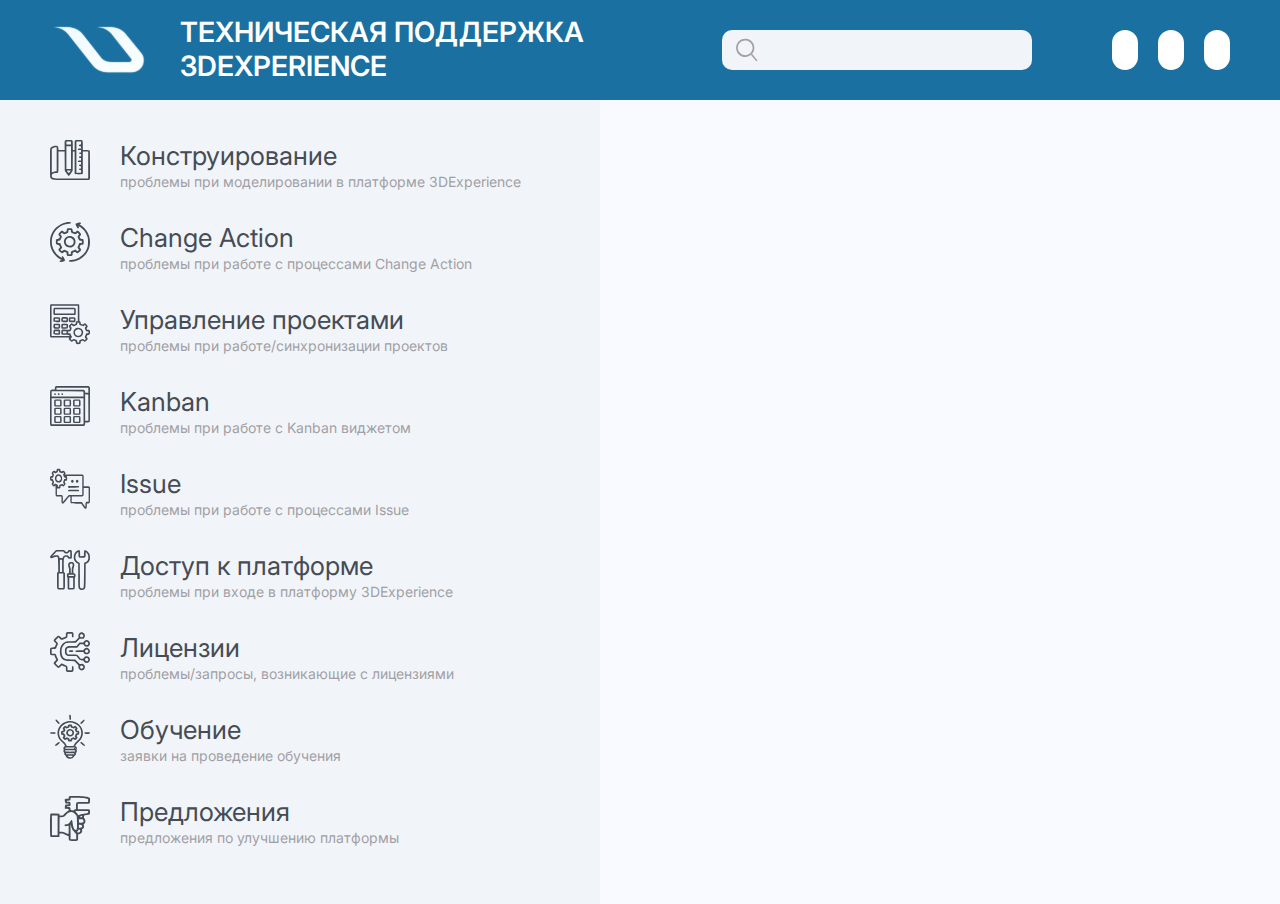
==== commit f39a24df: "V_02_15_07_22_transition_hover_focus" ====
--- a/index.html
+++ b/index.html
@@ -18,7 +18,9 @@
 <body>
     <header class="header container-content">
         <div class=" header__container">
-            <img class="header__logo" src="img/ust-logo.svg" alt="Логотип UST">
+            <a class="header__link" href="index.html">
+                <img class="header__logo" src="img/ust-logo.svg" alt="Логотип UST">
+            </a>
             <h1 class="header__title">Техническая поддержка 3DExperience</h1>
             <form class="header__form" action="https://postman-echo.com/post" method="post">
                 <input class="header__input" id type="search" name>
@@ -294,14 +296,14 @@
             </div>
             <div class="request hidden">
                 <form class="request__form" action="https://postman-echo.com/post" method="post">
-                    <div class="request__block">
-                        <h3 class="request__title request__title_category">Категория</h3>
-                        <input class="request__category input-readonly" type="text" name="category" readonly="readonly" value="">
-                    </div>
                     <div class="request__content">
+                        <div class="request__block">
+                            <h3 class="request__title request__title_category">Категория</h3>
+                            <input class="request__category input-readonly" type="text" name="category" readonly="readonly" value="" tabindex="-1">
+                        </div>
                         <div class="request__block request__block_theme">
                             <h3 class="request__title request__title_theme">Тема</h3>
-                            <input class="request__theme-descr input-readonly" type="text" name="theme" readonly="readonly" value="">
+                            <input class="request__theme-descr input-readonly" type="text" name="theme" readonly="readonly" value="" tabindex="-1">
                         </div>
                         <div class="request__block request__block_object">
                             <h3 class="request__title request__title_info-object">Идентификатор объекта</h3>
--- a/css/style.css
+++ b/css/style.css
@@ -63,10 +63,18 @@
     background-color: var(--color-main);
 }
 
+.header__link {
+    margin-right: 30px;
+}
+
+.header__link:focus-visible {
+    outline: 1px solid var(--color-menu);
+    border: none;
+}
+
 .header__logo {
     width: 100px;
     height: auto;
-    margin-right: 30px;
 }
 
 .header__title {
@@ -89,11 +97,16 @@
     min-height: 40px;
     border-radius: 10px;
     border: none;
-    background-color: #fff;
+    background: var(--color-menu);
     font-size: 20px;
     padding: 0 15px 0 50px;
     outline: none;
     color: var(--color-descr);
+    transition: var(--transition-bg-03s);
+}
+
+.header__input:focus-visible {
+    background: #fff;
 }
 
 .btn {
@@ -115,6 +128,13 @@
     height: inherit;
 }
 
+.header__btn:hover svg rect,
+.header__btn:hover svg path,
+.header__btn:focus-visible svg rect,
+.header__btn:focus-visible svg path {
+    fill: var(--color-descr);
+}
+
 .header__nav {
     display: flex;
     width: 10%;
@@ -171,6 +191,12 @@
 
 .menu__btn:hover {
     background: var(--linear-bg);
+}
+
+.menu__btn:focus-visible {
+    background: var(--linear-bg);
+    border: none;
+    outline: none;
 }
 
 .menu__btn.menu__btn_active {
@@ -223,13 +249,11 @@
     padding: 25px 0;
     background: #f6f8fa;
     left: -100%;
-    visibility: hidden;
     transition: left 0.3s ease-in-out;
 }
 
 .category__group_visible {
     left: 0;
-    visibility: visible;
 }
 
 .category__list {
@@ -291,7 +315,7 @@
 }
 
 .request__category {
-    width: -webkit-fill-available;
+    width: 100%;
     font-size: 20px;
     line-height: 40px;
     font-weight: 400;
@@ -329,7 +353,7 @@
 }
 
 .request__theme-descr {
-    width: -webkit-fill-available;
+    width: 100%;
     font-size: 20px;
     line-height: 40px;
     background-color: var(--color-main);
@@ -353,8 +377,12 @@
     background-color: transparent;
     color: var(--color-main);
     min-width: 200px;
-    margin-right: 30px;
     transition: background 0.3s ease, color 0.3s ease, border 0.3s ease;
+}
+
+.request__btn:focus-visible {
+    border: none;
+    outline: none;
 }
 
 .request__btn_submit {
@@ -362,12 +390,18 @@
     color: #fff;
 }
 
-.request__btn_submit:hover {
+.request__btn_submit:hover,
+.request__btn_submit:focus-visible {
     border: 1px solid var(--color-descr);
     background: var(--color-descr);
 }
 
-.request__btn_reset:hover {
+.request__btn_reset {
+    margin-right: 30px;
+}
+
+.request__btn_reset:hover,
+.request__btn_reset:focus-visible {
     border: 1px solid var(--color-descr);
     color: var(--color-descr);
 }
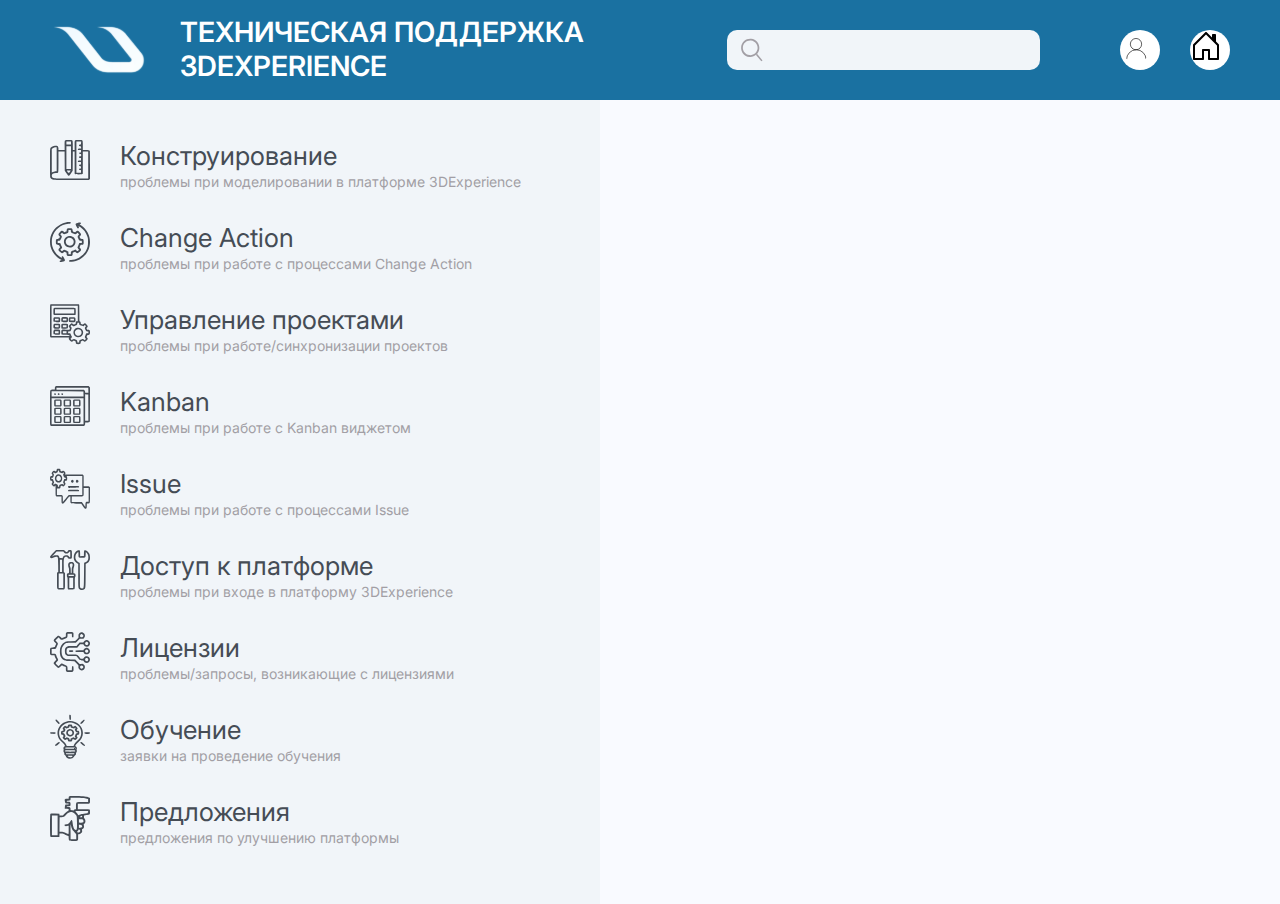
==== commit 4a988687: "added account.html" ====
--- a/index.html
+++ b/index.html
@@ -36,9 +36,23 @@
                 </button>
             </form>
             <div class="header__nav">
-                <button class="btn header__login"></button>
-                <button class="btn header__login"></button>
-                <button class="btn header__login"></button>
+                <a href="account.html" class="header__login">
+                    <svg width="51" height="51" viewBox="0 0 51 51" fill="none" xmlns="http://www.w3.org/2000/svg">
+                        <mask id="mask0_83_36" style="mask-type:alpha" maskUnits="userSpaceOnUse" x="0" y="0" width="51" height="51">
+                        <circle cx="25.5" cy="25.5" r="25.5" fill="white"/>
+                        </mask>
+                        <g mask="url(#mask0_83_36)">
+                        <circle cx="25.5" cy="22.5" r="9" stroke="black"/>
+                        <circle cx="26" cy="47" r="15.5" stroke="black"/>
+                        </g>
+                        </svg>
+                </a>
+                <a href="index.html" class="header__main">
+                    <svg width="16" height="16" viewBox="0 0 16 16" fill="none" xmlns="http://www.w3.org/2000/svg">
+                        <path d="M8.35355 1.14645C8.15829 0.951184 7.84171 0.951184 7.64645 1.14645L1.64645 7.14645C1.55268 7.24021 1.5 7.36739 1.5 7.5V14.5C1.5 14.7761 1.72386 15 2 15H6.5C6.77614 15 7 14.7761 7 14.5V10.5H9V14.5C9 14.7761 9.22386 15 9.5 15H14C14.2761 15 14.5 14.7761 14.5 14.5V7.5C14.5 7.36739 14.4473 7.24021 14.3536 7.14645L13 5.79289V2.5C13 2.22386 12.7761 2 12.5 2H11.5C11.2239 2 11 2.22386 11 2.5V3.79289L8.35355 1.14645ZM2.5 14V7.70711L8 2.20711L13.5 7.70711V14H10V10C10 9.72386 9.77614 9.5 9.5 9.5H6.5C6.22386 9.5 6 9.72386 6 10V14H2.5Z" fill="black"/>
+                    </svg>
+                </a>
+                <!-- <button class="btn header__login"></button> -->
             </div>
         </div>
     </header>
@@ -315,7 +329,7 @@
                             <p class="request__subtitle">Кратко сформулируйте ваш запрос</p>
                         </div>
                         <div class="mb-3">
-                            <textarea class="form-control" id="formMessage" name="message" rows="7" type="text" required></textarea>
+                            <textarea class="form-control" id="formMessage" name="message" maxlength="500" rows="7" type="text" required></textarea>
                         </div>
                         <div class="request__block request__block_file mb-5">
                             <input class="form-control" id="formFileMultiple" type="file" name="file" multiple>
--- a/css/style.css
+++ b/css/style.css
@@ -137,21 +137,33 @@
 
 .header__nav {
     display: flex;
-    width: 10%;
+    /* position: relative; */
     justify-content: space-between;
 }
 
-.header__login {
+.header__login,
+.header__main {
+    position: relative;
     width: 40px;
     height: 40px;
     border-radius: 40px;
     border: none;
-    margin-right: 20px;
     background-color: #fff;
 }
 
-.header__login:last-child {
-    margin-right: 0;
+.header__login:hover,
+.header__main:hover {
+    background-color: #454C55;
+}
+
+.header__login {
+    margin-right: 30px;
+}
+
+.header__nav svg {
+    position: absolute;
+    width: 80%;
+    height: 80%;
 }
 
 
@@ -366,6 +378,10 @@
 
 #formObject {
     margin-bottom: 10px;
+}
+
+#formMessage {
+    resize: none;
 }
 
 .request__btn {
@@ -418,4 +434,160 @@
     right: 0;
     bottom: 0;
     background: #f9faff;
+}
+
+
+/* ACCOUNT */
+
+.account {
+    display: flex;
+    position: relative;
+    min-height: calc(100vh - 100px);
+}
+
+.account__block {
+    width: 600px;
+    padding: 50px;
+    background: var(--color-menu);
+    z-index: 100;
+}
+
+.account__user {
+    display: flex;
+    align-items: end;
+    margin-bottom: 50px;
+}
+
+.account__data {
+    display: flex;
+    flex-direction: column;
+}
+
+.account__icon {
+    width: 80px;
+    height: 80px;
+    border-radius: 60px;
+    background: #fff;
+    background-image: url(../img/user.svg);
+    background-repeat: no-repeat;
+    background-size: contain;
+    margin-right: 20px;
+}
+
+.account__name {
+    font-size: 24px;
+    font-weight: 600;
+    line-height: 32px;
+    color: var(--color-descr);
+}
+
+.account__email {
+    font-size: 18px;
+    line-height: 24px;
+    color: var(--color-context);
+}
+
+.account__report {
+    margin-bottom: 50px;
+}
+
+.account__title {
+    font-size: 26px;
+    font-weight: 400;
+    line-height: 32px;
+    color: var(--color-descr);
+}
+
+.account__title_report {}
+
+.account__btn-group {
+    display: flex;
+    justify-content: space-between;
+    width: 100%;
+}
+
+.account__btn {
+    width: 150px;
+    min-height: 90px;
+    font-size: 18px;
+    color: var(--color-main);
+    padding: 10px 20px;
+    text-align: center;
+    border: 1px solid rgb(216, 216, 216);
+    border-radius: 10px;
+    background: #fff;
+    background-repeat: no-repeat;
+    background-position: center, top;
+    transition: var(--transition-color-03s), var(--transition-bg-03s);
+}
+
+.account__btn:hover {
+    color: #fff;
+    background: var(--color-main);
+}
+
+.account__btn_hidden {
+    visibility: hidden;
+    pointer-events: none;
+}
+
+.account__btn img {
+    height: 40px;
+    width: 40px;
+    transition: filter 0.3s ease;
+}
+
+.account__btn:hover img {
+    filter: brightness(100);
+}
+
+
+/* .account__btn_sent {
+    background-image: url(../img/sent.svg);
+}
+
+.account__btn_inwork {
+    background-image: url(../img/work.svg);
+}
+
+.account__btn_done {
+    background-image: url(../img/done.svg);
+}
+
+.account__btn_set {
+    background-image: url(../img/educ-set.svg);
+}
+
+.account__btn_completed {
+    background-image: url(../img/completed.svg);
+} */
+
+.account__test {}
+
+.account__title_test {}
+
+.report {
+    position: absolute;
+    left: -100%;
+    width: calc(100% - 600px);
+    height: calc(100vh - 100px);
+    overflow-y: auto;
+    background: #fff;
+    padding: 50px;
+    transition: left 0.3s ease-in;
+}
+
+.test {
+    position: absolute;
+    left: -100%;
+    height: calc(100vh - 100px);
+    width: calc(100% - 600px);
+    top: 0;
+    background: #fff;
+    padding: 50px;
+    transition: left 0.3s ease-in;
+}
+
+.visible {
+    left: 600px;
 }